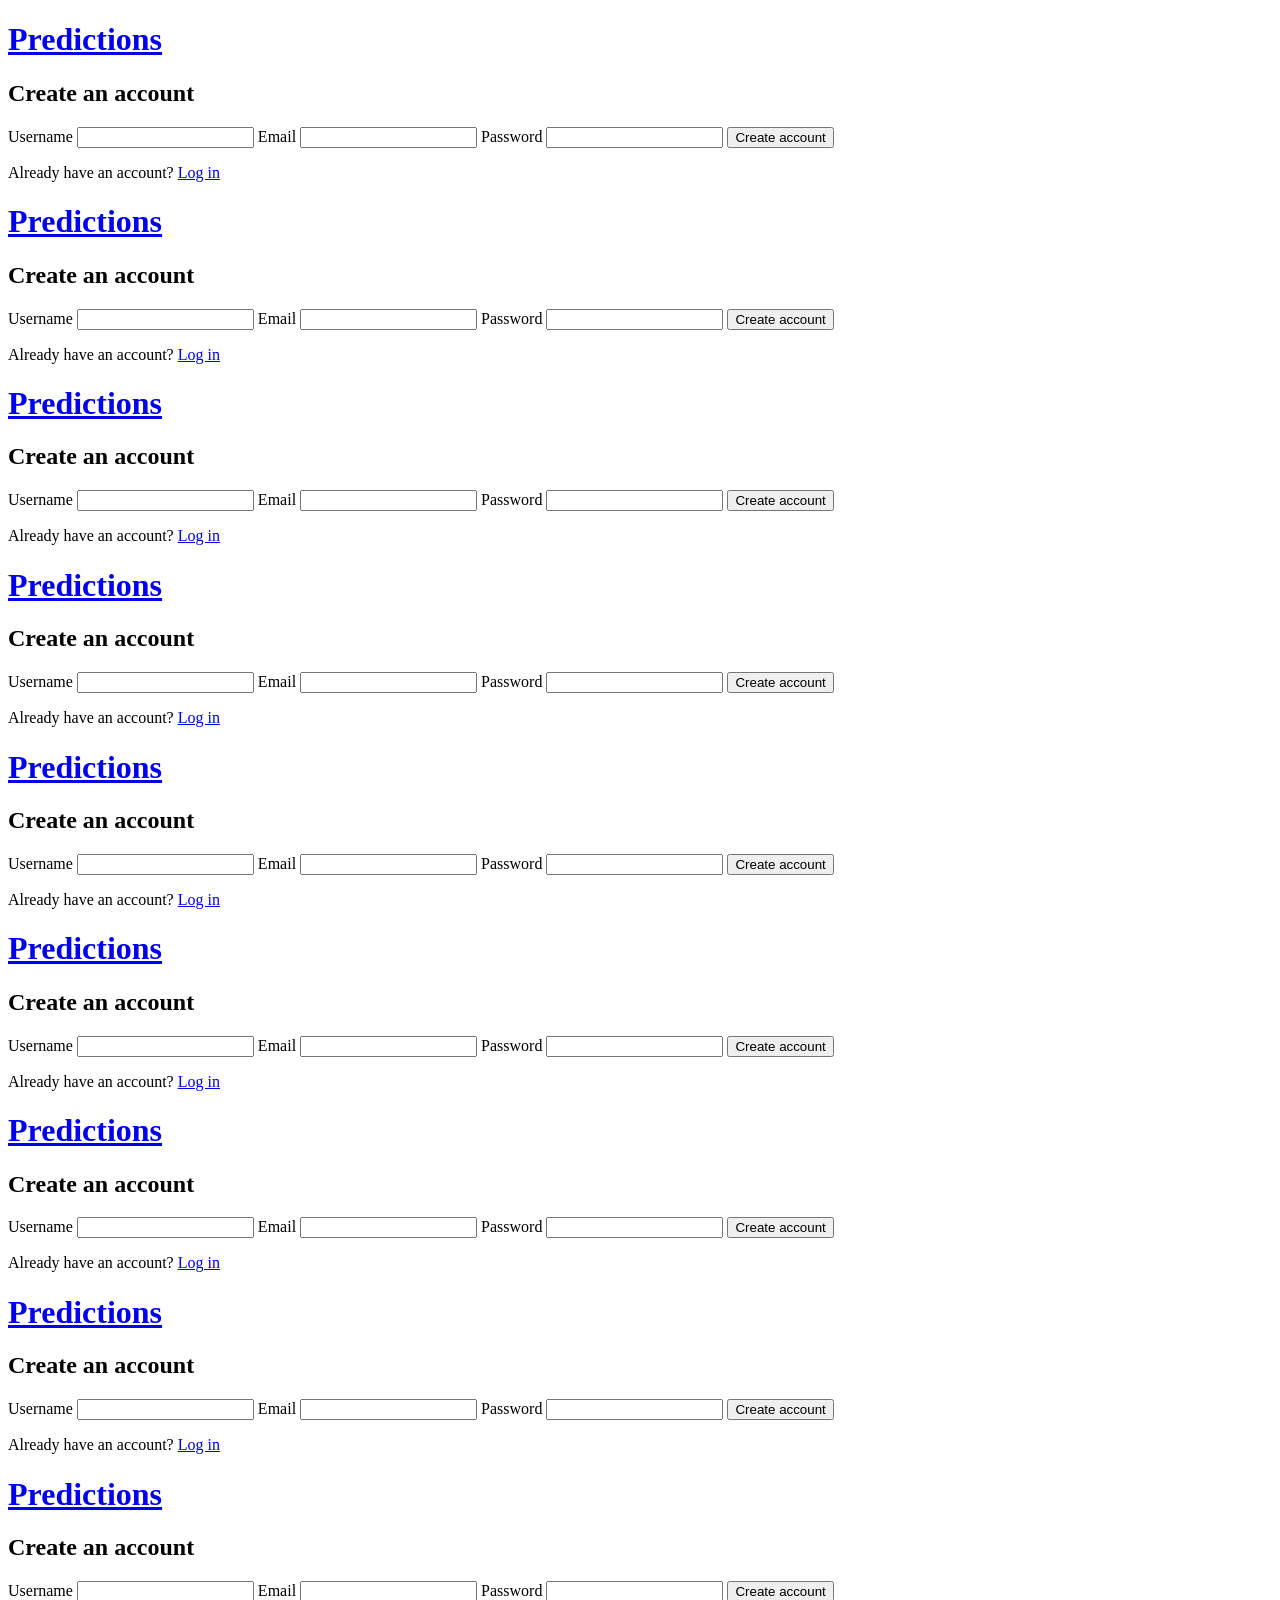
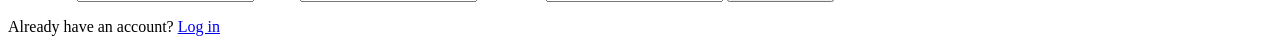
==== api/internal/httpapi/web/signup.html @ 357331e6 "making it more responsive" ====
<!doctype html>
<html lang="en">
<head>
  <meta charset="utf-8">
  <meta name="viewport" content="width=device-width, initial-scale=1">
  <title>Sign up · Predictions</title>
  <link rel="stylesheet" href="/style.css">
</head>
<body>
  <header>
    <h1><a href="/">Predictions</a></h1>
    <nav id="nav"></nav>
  </header>
  <main>
    <form id="signup-form" class="auth-form">
      <h2>Create an account</h2>
      <label>Username
        <input name="username" required pattern="[A-Za-z0-9_]{3,30}"
               title="3-30 letters, numbers or underscores" autocomplete="username">
      </label>
      <label>Email
        <input name="email" type="email" required autocomplete="email">
      </label>
      <label>Password
        <input name="password" type="password" required minlength="8" maxlength="72"
               autocomplete="new-password">
      </label>
      <button type="submit">Create account</button>
      <p id="message" class="error" role="status"></p>
      <p class="alt">Already have an account? <a href="/login">Log in</a></p>
    </form>
  </main>
  <script src="/common.js"></script>
  <script src="/signup.js"></script>
</body>
</html><!doctype html>
<html lang="en">
<head>
  <meta charset="utf-8">
  <meta name="viewport" content="width=device-width, initial-scale=1">
  <title>Sign up · Predictions</title>
  <link rel="stylesheet" href="/style.css">
</head>
<body>
  <header>
    <h1><a href="/">Predictions</a></h1>
    <nav id="nav"></nav>
  </header>
  <main>
    <form id="signup-form" class="auth-form">
      <h2>Create an account</h2>
      <label>Username
        <input name="username" required pattern="[A-Za-z0-9_]{3,30}"
               title="3-30 letters, numbers or underscores" autocomplete="username">
      </label>
      <label>Email
        <input name="email" type="email" required autocomplete="email">
      </label>
      <label>Password
        <input name="password" type="password" required minlength="8" maxlength="72"
               autocomplete="new-password">
      </label>
      <button type="submit">Create account</button>
      <p id="message" class="error" role="status"></p>
      <p class="alt">Already have an account? <a href="/login">Log in</a></p>
    </form>
  </main>
  <script src="/common.js"></script>
  <script src="/signup.js"></script>
</body>
</html><!doctype html>
<html lang="en">
<head>
  <meta charset="utf-8">
  <meta name="viewport" content="width=device-width, initial-scale=1">
  <title>Sign up · Predictions</title>
  <link rel="stylesheet" href="/style.css">
</head>
<body>
  <header>
    <h1><a href="/">Predictions</a></h1>
    <nav id="nav"></nav>
  </header>
  <main>
    <form id="signup-form" class="auth-form">
      <h2>Create an account</h2>
      <label>Username
        <input name="username" required pattern="[A-Za-z0-9_]{3,30}"
               title="3-30 letters, numbers or underscores" autocomplete="username">
      </label>
      <label>Email
        <input name="email" type="email" required autocomplete="email">
      </label>
      <label>Password
        <input name="password" type="password" required minlength="8" maxlength="72"
               autocomplete="new-password">
      </label>
      <button type="submit">Create account</button>
      <p id="message" class="error" role="status"></p>
      <p class="alt">Already have an account? <a href="/login">Log in</a></p>
    </form>
  </main>
  <script src="/common.js"></script>
  <script src="/signup.js"></script>
</body>
</html><!doctype html>
<html lang="en">
<head>
  <meta charset="utf-8">
  <meta name="viewport" content="width=device-width, initial-scale=1">
  <title>Sign up · Predictions</title>
  <link rel="stylesheet" href="/style.css">
</head>
<body>
  <header>
    <h1><a href="/">Predictions</a></h1>
    <nav id="nav"></nav>
  </header>
  <main>
    <form id="signup-form" class="auth-form">
      <h2>Create an account</h2>
      <label>Username
        <input name="username" required pattern="[A-Za-z0-9_]{3,30}"
               title="3-30 letters, numbers or underscores" autocomplete="username">
      </label>
      <label>Email
        <input name="email" type="email" required autocomplete="email">
      </label>
      <label>Password
        <input name="password" type="password" required minlength="8" maxlength="72"
               autocomplete="new-password">
      </label>
      <button type="submit">Create account</button>
      <p id="message" class="error" role="status"></p>
      <p class="alt">Already have an account? <a href="/login">Log in</a></p>
    </form>
  </main>
  <script src="/common.js"></script>
  <script src="/signup.js"></script>
</body>
</html><!doctype html>
<html lang="en">
<head>
  <meta charset="utf-8">
  <meta name="viewport" content="width=device-width, initial-scale=1">
  <title>Sign up · Predictions</title>
  <link rel="stylesheet" href="/style.css">
</head>
<body>
  <header>
    <h1><a href="/">Predictions</a></h1>
    <nav id="nav"></nav>
  </header>
  <main>
    <form id="signup-form" class="auth-form">
      <h2>Create an account</h2>
      <label>Username
        <input name="username" required pattern="[A-Za-z0-9_]{3,30}"
               title="3-30 letters, numbers or underscores" autocomplete="username">
      </label>
      <label>Email
        <input name="email" type="email" required autocomplete="email">
      </label>
      <label>Password
        <input name="password" type="password" required minlength="8" maxlength="72"
               autocomplete="new-password">
      </label>
      <button type="submit">Create account</button>
      <p id="message" class="error" role="status"></p>
      <p class="alt">Already have an account? <a href="/login">Log in</a></p>
    </form>
  </main>
  <script src="/common.js"></script>
  <script src="/signup.js"></script>
</body>
</html><!doctype html>
<html lang="en">
<head>
  <meta charset="utf-8">
  <meta name="viewport" content="width=device-width, initial-scale=1">
  <title>Sign up · Predictions</title>
  <link rel="stylesheet" href="/style.css">
</head>
<body>
  <header>
    <h1><a href="/">Predictions</a></h1>
    <nav id="nav"></nav>
  </header>
  <main>
    <form id="signup-form" class="auth-form">
      <h2>Create an account</h2>
      <label>Username
        <input name="username" required pattern="[A-Za-z0-9_]{3,30}"
               title="3-30 letters, numbers or underscores" autocomplete="username">
      </label>
      <label>Email
        <input name="email" type="email" required autocomplete="email">
      </label>
      <label>Password
        <input name="password" type="password" required minlength="8" maxlength="72"
               autocomplete="new-password">
      </label>
      <button type="submit">Create account</button>
      <p id="message" class="error" role="status"></p>
      <p class="alt">Already have an account? <a href="/login">Log in</a></p>
    </form>
  </main>
  <script src="/common.js"></script>
  <script src="/signup.js"></script>
</body>
</html><!doctype html>
<html lang="en">
<head>
  <meta charset="utf-8">
  <meta name="viewport" content="width=device-width, initial-scale=1">
  <title>Sign up · Predictions</title>
  <link rel="stylesheet" href="/style.css">
</head>
<body>
  <header>
    <h1><a href="/">Predictions</a></h1>
    <nav id="nav"></nav>
  </header>
  <main>
    <form id="signup-form" class="auth-form">
      <h2>Create an account</h2>
      <label>Username
        <input name="username" required pattern="[A-Za-z0-9_]{3,30}"
               title="3-30 letters, numbers or underscores" autocomplete="username">
      </label>
      <label>Email
        <input name="email" type="email" required autocomplete="email">
      </label>
      <label>Password
        <input name="password" type="password" required minlength="8" maxlength="72"
               autocomplete="new-password">
      </label>
      <button type="submit">Create account</button>
      <p id="message" class="error" role="status"></p>
      <p class="alt">Already have an account? <a href="/login">Log in</a></p>
    </form>
  </main>
  <script src="/common.js"></script>
  <script src="/signup.js"></script>
</body>
</html><!doctype html>
<html lang="en">
<head>
  <meta charset="utf-8">
  <meta name="viewport" content="width=device-width, initial-scale=1">
  <title>Sign up · Predictions</title>
  <link rel="stylesheet" href="/style.css">
</head>
<body>
  <header>
    <h1><a href="/">Predictions</a></h1>
    <nav id="nav"></nav>
  </header>
  <main>
    <form id="signup-form" class="auth-form">
      <h2>Create an account</h2>
      <label>Username
        <input name="username" required pattern="[A-Za-z0-9_]{3,30}"
               title="3-30 letters, numbers or underscores" autocomplete="username">
      </label>
      <label>Email
        <input name="email" type="email" required autocomplete="email">
      </label>
      <label>Password
        <input name="password" type="password" required minlength="8" maxlength="72"
               autocomplete="new-password">
      </label>
      <button type="submit">Create account</button>
      <p id="message" class="error" role="status"></p>
      <p class="alt">Already have an account? <a href="/login">Log in</a></p>
    </form>
  </main>
  <script src="/common.js"></script>
  <script src="/signup.js"></script>
</body>
</html><!doctype html>
<html lang="en">
<head>
  <meta charset="utf-8">
  <meta name="viewport" content="width=device-width, initial-scale=1">
  <title>Sign up · Predictions</title>
  <link rel="stylesheet" href="/style.css">
</head>
<body>
  <header>
    <h1><a href="/">Predictions</a></h1>
    <nav id="nav"></nav>
  </header>
  <main>
    <form id="signup-form" class="auth-form">
      <h2>Create an account</h2>
      <label>Username
        <input name="username" required pattern="[A-Za-z0-9_]{3,30}"
               title="3-30 letters, numbers or underscores" autocomplete="username">
      </label>
      <label>Email
        <input name="email" type="email" required autocomplete="email">
      </label>
      <label>Password
        <input name="password" type="password" required minlength="8" maxlength="72"
               autocomplete="new-password">
      </label>
      <button type="submit">Create account</button>
      <p id="message" class="error" role="status"></p>
      <p class="alt">Already have an account? <a href="/login">Log in</a></p>
    </form>
  </main>
  <script src="/common.js"></script>
  <script src="/signup.js"></script>
</body>
</html>
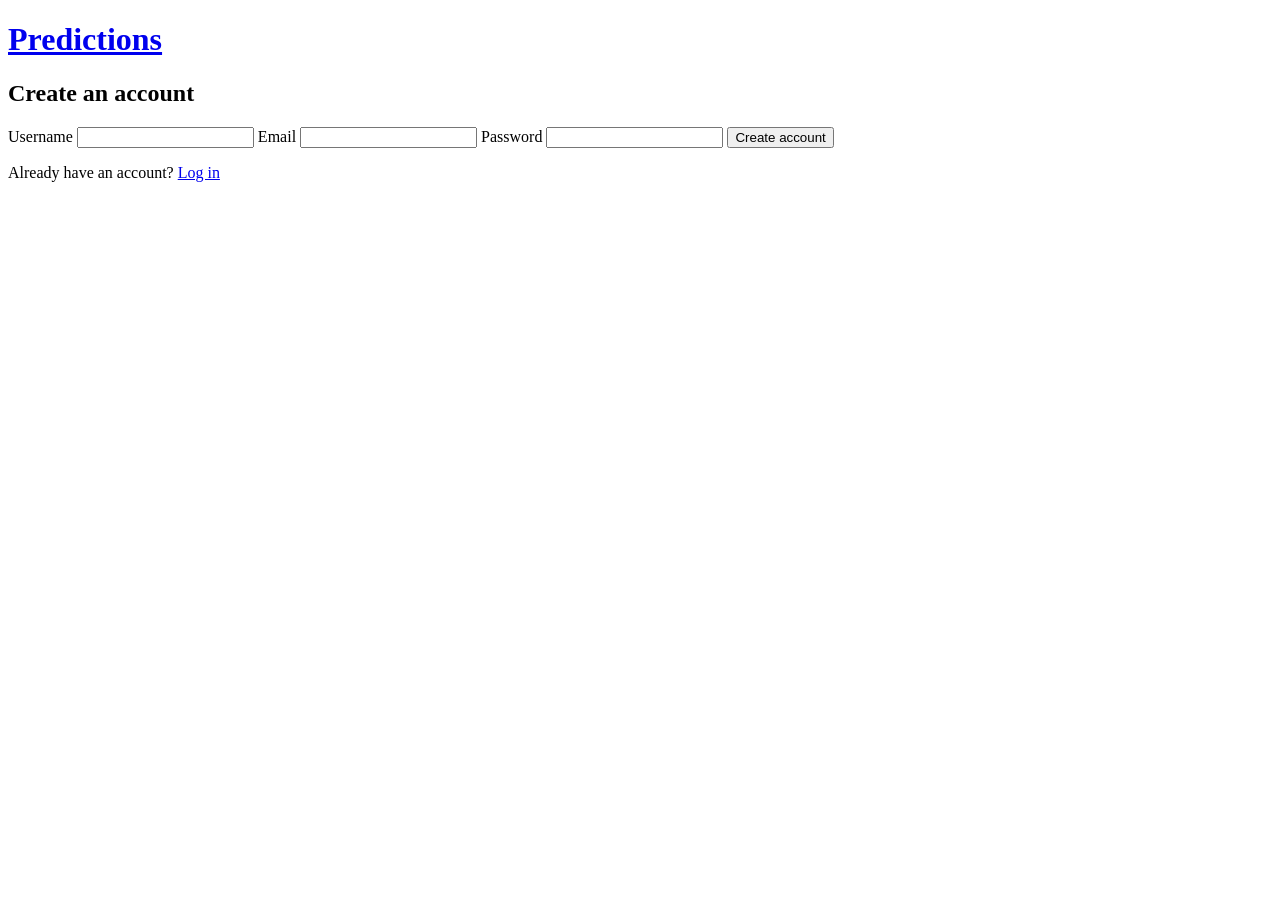
==== commit b9d21b70: "improving UI" ====
--- a/api/internal/httpapi/web/signup.html
+++ b/api/internal/httpapi/web/signup.html
@@ -33,284 +33,4 @@
   <script src="/common.js"></script>
   <script src="/signup.js"></script>
 </body>
-</html><!doctype html>
-<html lang="en">
-<head>
-  <meta charset="utf-8">
-  <meta name="viewport" content="width=device-width, initial-scale=1">
-  <title>Sign up · Predictions</title>
-  <link rel="stylesheet" href="/style.css">
-</head>
-<body>
-  <header>
-    <h1><a href="/">Predictions</a></h1>
-    <nav id="nav"></nav>
-  </header>
-  <main>
-    <form id="signup-form" class="auth-form">
-      <h2>Create an account</h2>
-      <label>Username
-        <input name="username" required pattern="[A-Za-z0-9_]{3,30}"
-               title="3-30 letters, numbers or underscores" autocomplete="username">
-      </label>
-      <label>Email
-        <input name="email" type="email" required autocomplete="email">
-      </label>
-      <label>Password
-        <input name="password" type="password" required minlength="8" maxlength="72"
-               autocomplete="new-password">
-      </label>
-      <button type="submit">Create account</button>
-      <p id="message" class="error" role="status"></p>
-      <p class="alt">Already have an account? <a href="/login">Log in</a></p>
-    </form>
-  </main>
-  <script src="/common.js"></script>
-  <script src="/signup.js"></script>
-</body>
-</html><!doctype html>
-<html lang="en">
-<head>
-  <meta charset="utf-8">
-  <meta name="viewport" content="width=device-width, initial-scale=1">
-  <title>Sign up · Predictions</title>
-  <link rel="stylesheet" href="/style.css">
-</head>
-<body>
-  <header>
-    <h1><a href="/">Predictions</a></h1>
-    <nav id="nav"></nav>
-  </header>
-  <main>
-    <form id="signup-form" class="auth-form">
-      <h2>Create an account</h2>
-      <label>Username
-        <input name="username" required pattern="[A-Za-z0-9_]{3,30}"
-               title="3-30 letters, numbers or underscores" autocomplete="username">
-      </label>
-      <label>Email
-        <input name="email" type="email" required autocomplete="email">
-      </label>
-      <label>Password
-        <input name="password" type="password" required minlength="8" maxlength="72"
-               autocomplete="new-password">
-      </label>
-      <button type="submit">Create account</button>
-      <p id="message" class="error" role="status"></p>
-      <p class="alt">Already have an account? <a href="/login">Log in</a></p>
-    </form>
-  </main>
-  <script src="/common.js"></script>
-  <script src="/signup.js"></script>
-</body>
-</html><!doctype html>
-<html lang="en">
-<head>
-  <meta charset="utf-8">
-  <meta name="viewport" content="width=device-width, initial-scale=1">
-  <title>Sign up · Predictions</title>
-  <link rel="stylesheet" href="/style.css">
-</head>
-<body>
-  <header>
-    <h1><a href="/">Predictions</a></h1>
-    <nav id="nav"></nav>
-  </header>
-  <main>
-    <form id="signup-form" class="auth-form">
-      <h2>Create an account</h2>
-      <label>Username
-        <input name="username" required pattern="[A-Za-z0-9_]{3,30}"
-               title="3-30 letters, numbers or underscores" autocomplete="username">
-      </label>
-      <label>Email
-        <input name="email" type="email" required autocomplete="email">
-      </label>
-      <label>Password
-        <input name="password" type="password" required minlength="8" maxlength="72"
-               autocomplete="new-password">
-      </label>
-      <button type="submit">Create account</button>
-      <p id="message" class="error" role="status"></p>
-      <p class="alt">Already have an account? <a href="/login">Log in</a></p>
-    </form>
-  </main>
-  <script src="/common.js"></script>
-  <script src="/signup.js"></script>
-</body>
-</html><!doctype html>
-<html lang="en">
-<head>
-  <meta charset="utf-8">
-  <meta name="viewport" content="width=device-width, initial-scale=1">
-  <title>Sign up · Predictions</title>
-  <link rel="stylesheet" href="/style.css">
-</head>
-<body>
-  <header>
-    <h1><a href="/">Predictions</a></h1>
-    <nav id="nav"></nav>
-  </header>
-  <main>
-    <form id="signup-form" class="auth-form">
-      <h2>Create an account</h2>
-      <label>Username
-        <input name="username" required pattern="[A-Za-z0-9_]{3,30}"
-               title="3-30 letters, numbers or underscores" autocomplete="username">
-      </label>
-      <label>Email
-        <input name="email" type="email" required autocomplete="email">
-      </label>
-      <label>Password
-        <input name="password" type="password" required minlength="8" maxlength="72"
-               autocomplete="new-password">
-      </label>
-      <button type="submit">Create account</button>
-      <p id="message" class="error" role="status"></p>
-      <p class="alt">Already have an account? <a href="/login">Log in</a></p>
-    </form>
-  </main>
-  <script src="/common.js"></script>
-  <script src="/signup.js"></script>
-</body>
-</html><!doctype html>
-<html lang="en">
-<head>
-  <meta charset="utf-8">
-  <meta name="viewport" content="width=device-width, initial-scale=1">
-  <title>Sign up · Predictions</title>
-  <link rel="stylesheet" href="/style.css">
-</head>
-<body>
-  <header>
-    <h1><a href="/">Predictions</a></h1>
-    <nav id="nav"></nav>
-  </header>
-  <main>
-    <form id="signup-form" class="auth-form">
-      <h2>Create an account</h2>
-      <label>Username
-        <input name="username" required pattern="[A-Za-z0-9_]{3,30}"
-               title="3-30 letters, numbers or underscores" autocomplete="username">
-      </label>
-      <label>Email
-        <input name="email" type="email" required autocomplete="email">
-      </label>
-      <label>Password
-        <input name="password" type="password" required minlength="8" maxlength="72"
-               autocomplete="new-password">
-      </label>
-      <button type="submit">Create account</button>
-      <p id="message" class="error" role="status"></p>
-      <p class="alt">Already have an account? <a href="/login">Log in</a></p>
-    </form>
-  </main>
-  <script src="/common.js"></script>
-  <script src="/signup.js"></script>
-</body>
-</html><!doctype html>
-<html lang="en">
-<head>
-  <meta charset="utf-8">
-  <meta name="viewport" content="width=device-width, initial-scale=1">
-  <title>Sign up · Predictions</title>
-  <link rel="stylesheet" href="/style.css">
-</head>
-<body>
-  <header>
-    <h1><a href="/">Predictions</a></h1>
-    <nav id="nav"></nav>
-  </header>
-  <main>
-    <form id="signup-form" class="auth-form">
-      <h2>Create an account</h2>
-      <label>Username
-        <input name="username" required pattern="[A-Za-z0-9_]{3,30}"
-               title="3-30 letters, numbers or underscores" autocomplete="username">
-      </label>
-      <label>Email
-        <input name="email" type="email" required autocomplete="email">
-      </label>
-      <label>Password
-        <input name="password" type="password" required minlength="8" maxlength="72"
-               autocomplete="new-password">
-      </label>
-      <button type="submit">Create account</button>
-      <p id="message" class="error" role="status"></p>
-      <p class="alt">Already have an account? <a href="/login">Log in</a></p>
-    </form>
-  </main>
-  <script src="/common.js"></script>
-  <script src="/signup.js"></script>
-</body>
-</html><!doctype html>
-<html lang="en">
-<head>
-  <meta charset="utf-8">
-  <meta name="viewport" content="width=device-width, initial-scale=1">
-  <title>Sign up · Predictions</title>
-  <link rel="stylesheet" href="/style.css">
-</head>
-<body>
-  <header>
-    <h1><a href="/">Predictions</a></h1>
-    <nav id="nav"></nav>
-  </header>
-  <main>
-    <form id="signup-form" class="auth-form">
-      <h2>Create an account</h2>
-      <label>Username
-        <input name="username" required pattern="[A-Za-z0-9_]{3,30}"
-               title="3-30 letters, numbers or underscores" autocomplete="username">
-      </label>
-      <label>Email
-        <input name="email" type="email" required autocomplete="email">
-      </label>
-      <label>Password
-        <input name="password" type="password" required minlength="8" maxlength="72"
-               autocomplete="new-password">
-      </label>
-      <button type="submit">Create account</button>
-      <p id="message" class="error" role="status"></p>
-      <p class="alt">Already have an account? <a href="/login">Log in</a></p>
-    </form>
-  </main>
-  <script src="/common.js"></script>
-  <script src="/signup.js"></script>
-</body>
-</html><!doctype html>
-<html lang="en">
-<head>
-  <meta charset="utf-8">
-  <meta name="viewport" content="width=device-width, initial-scale=1">
-  <title>Sign up · Predictions</title>
-  <link rel="stylesheet" href="/style.css">
-</head>
-<body>
-  <header>
-    <h1><a href="/">Predictions</a></h1>
-    <nav id="nav"></nav>
-  </header>
-  <main>
-    <form id="signup-form" class="auth-form">
-      <h2>Create an account</h2>
-      <label>Username
-        <input name="username" required pattern="[A-Za-z0-9_]{3,30}"
-               title="3-30 letters, numbers or underscores" autocomplete="username">
-      </label>
-      <label>Email
-        <input name="email" type="email" required autocomplete="email">
-      </label>
-      <label>Password
-        <input name="password" type="password" required minlength="8" maxlength="72"
-               autocomplete="new-password">
-      </label>
-      <button type="submit">Create account</button>
-      <p id="message" class="error" role="status"></p>
-      <p class="alt">Already have an account? <a href="/login">Log in</a></p>
-    </form>
-  </main>
-  <script src="/common.js"></script>
-  <script src="/signup.js"></script>
-</body>
-</html>+</html>
